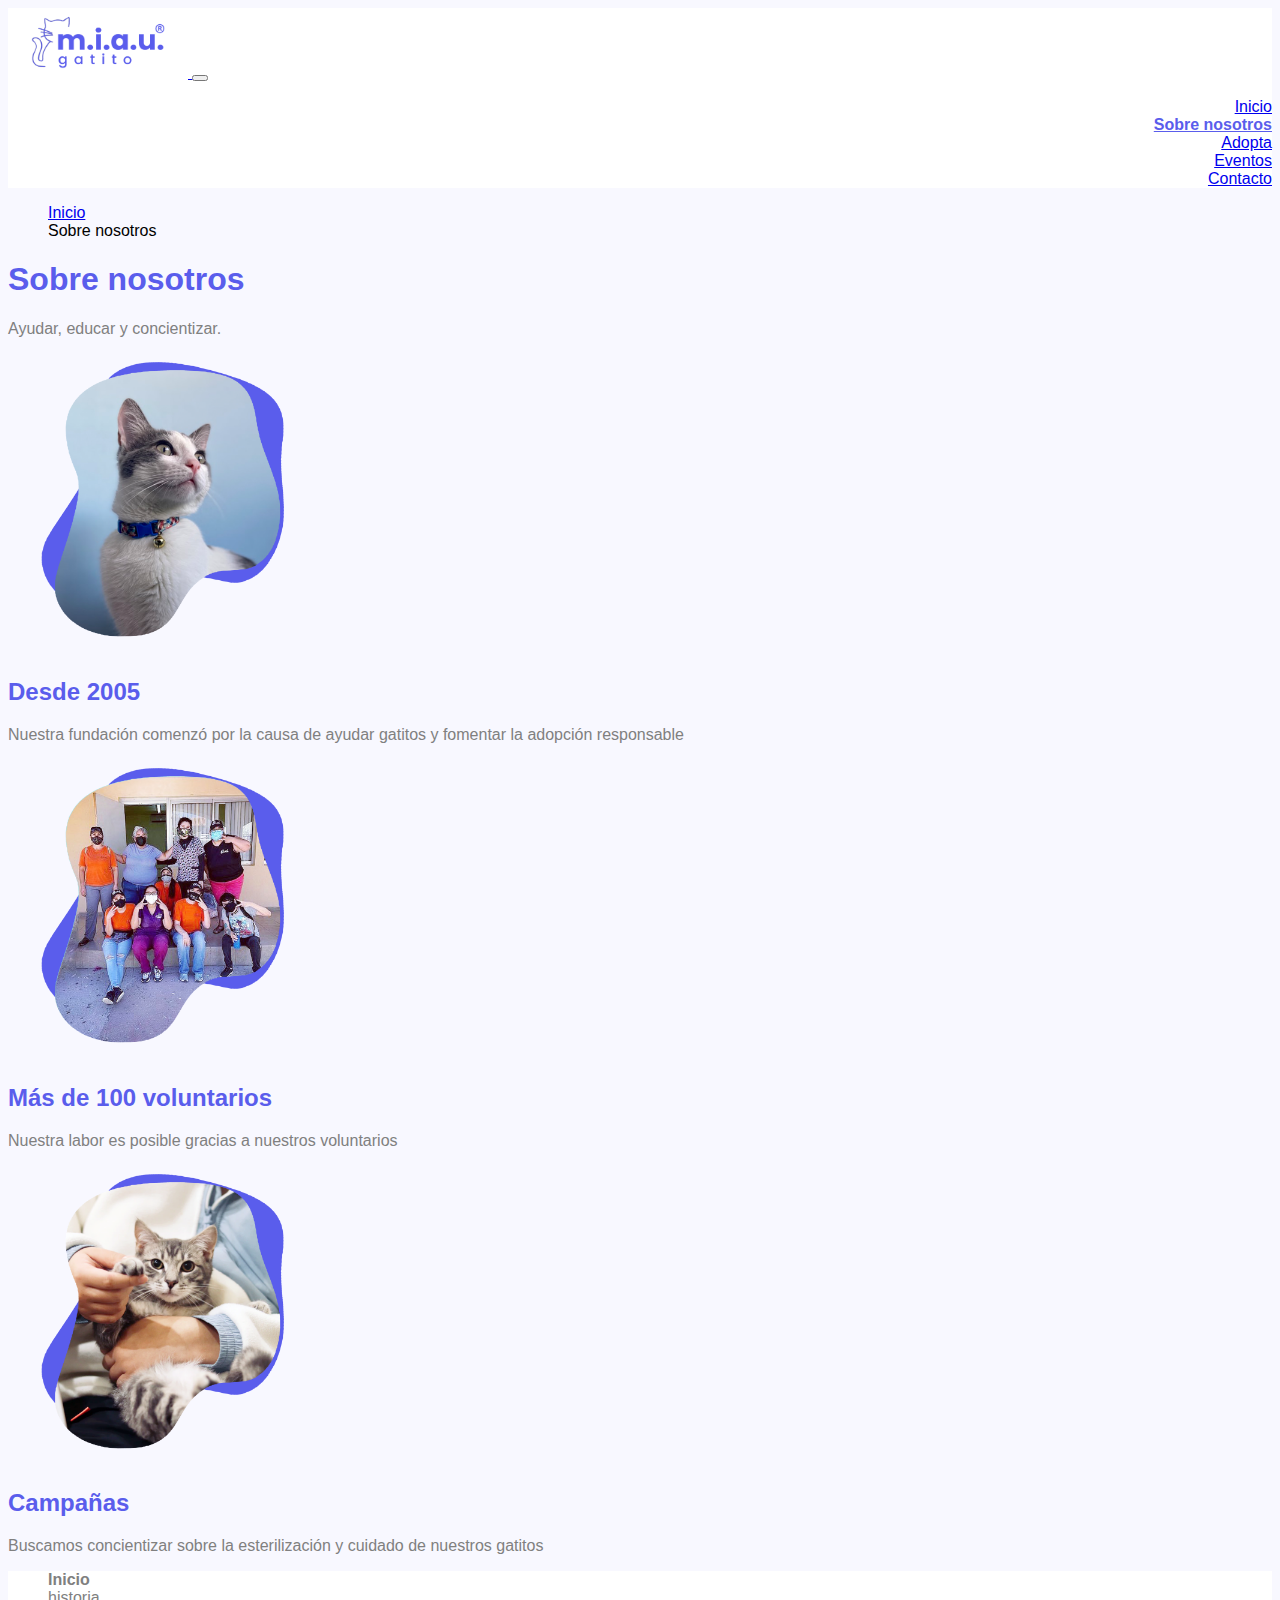
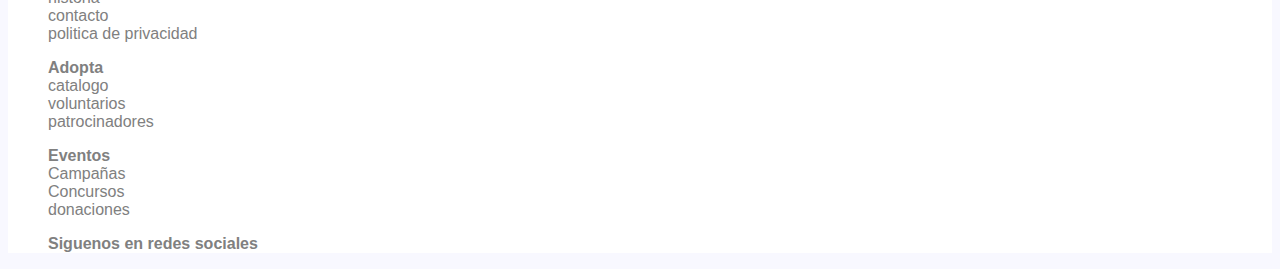
==== aboutus.html @ bbe22395 "subiendopreentrega 3 de bootstrap responsive" ====
<!DOCTYPE html>
<html lang="en">
  <head>
    <meta charset="UTF-8">
    <meta http-equiv="X-UA-Compatible" content="IE=edge">
    <meta name="viewport" content="width=device-width, initial-scale=1.0">
    <title>MIAU Gatito - Sobre Nosotros</title>
    <link href="https://cdn.jsdelivr.net/npm/bootstrap@5.0.1/dist/css/bootstrap.min.css" rel="stylesheet" integrity="sha384-+0n0xVW2eSR5OomGNYDnhzAbDsOXxcvSN1TPprVMTNDbiYZCxYbOOl7+AMvyTG2x" crossorigin="anonymous">
    <link rel="stylesheet" href="estilosprueba.css"/>
  </head>
  <body>
    <!------HEADER------>
    <nav class="navbar navbar-expand-md navbar-light bg-light sticky-top justify-content-between header p-3">
      <a class="navbar-brand" href="index.html">
      <img src="./images/logonuevo.png" class="img-fluid" width="180px" height="70px" alt="Responsive Image">
      </a>
      <button class="navbar-toggler border border-light" data-toggle="collapse" data-target="#boton_collapse">
      <span class="navbar-toggler-icon"></span>
      </button>
      <div class="collapse navbar-collapse justify-content-end align-self-center menu_hamburgesa" id="boton_collapse">
        <ul class="navbar-nav">
          <li class="nav-item">
            <a class="nav-link" href="index.html">Inicio</a>
          </li>
          <li class="nav-item">
            <a class="nav-link active texto-morado" href="aboutus.html">Sobre nosotros</a>
          </li>
          <li class="nav-item">
            <a class="nav-link" href="adopt.html">Adopta</a>
          </li>
          <li class="nav-item">
            <a class="nav-link" href="events.html">Eventos</a>
          </li>
          <li class="nav-item">
            <a class="nav-link" href="contact.html">Contacto</a>
          </li>
        </ul>
      </div>
    </nav>
    <!--SECTION ABOUT US-->
    <div class="container mt-4 min-height">
      <ol class="breadcrumb">
        <li class="breadcrumb-item"><a href="index.html" class="text-decoration-none text-reset">Inicio</a></li>
        <li class="breadcrumb-item active" aria-current="page">Sobre nosotros</li>
      </ol>
      <section class="row col-md-12 text-center align-self-center pb-4">
        <h1>Sobre nosotros</h1>
        <p>Ayudar, educar y concientizar. </p>
      </section>
      <div class="row">
        <div class="col-12 col-md-4 col-sm-12 text-center">
          <img src="./images/sn1.png" class="img-fluid" height="300px" width="300px">
          <h2>Desde 2005</h2>
          <p>Nuestra fundación comenzó por la causa de ayudar gatitos y fomentar la adopción responsable</p>
        </div>
        <div class="col-12 col-md-4 col-sm-12 text-center">
          <img src="./images/sn2.png" class="img-fluid" height="300px" width="300px">
          <h2>Más de 100 voluntarios</h2>
          <p>Nuestra labor es posible gracias a nuestros voluntarios </p>
        </div>
        <div class="col-12 col-md-4 col-sm-12 text-center">
          <img src="./images/sn3.png" class="img-fluid" height="300px" width="300px">
          <h2>Campañas</h2>
          <p>Buscamos concientizar sobre la esterilización y cuidado de nuestros gatitos</p>
        </div>
      </div>
    </div>
    <!------FOOTER------>
    <footer class="container-fluid footer">
      <div class="row footer">
      <div class="col-12 col-md-3 col-sm-12">
        <ul>
          <li><strong>Inicio</strong></li>
          <li>historia</li>
          <li>contacto</li>
          <li>politica de privacidad</li>
        </ul>
      </div>
      <div class="col-12 col-md-3 col-sm-12">
        <ul>
          <li><strong>Adopta</strong></li>
          <li>catalogo</li>
          <li>voluntarios</li>
          <li>patrocinadores</li>
        </ul>
      </div>
      <div class="col-12 col-md-3 col-sm-12">
        <ul>
          <li><strong>Eventos</strong></li>
          <li>Campañas</li>
          <li>Concursos</li>
          <li>donaciones</li>
        </ul>
      </div>
      <div class="col-12 col-md-3 col-sm-12">
        <ul>
          <li><strong>Siguenos en redes sociales</strong></li>
        </ul>
      </div>
    </footer>
    <script src="https://code.jquery.com/jquery-3.2.1.slim.min.js" integrity="sha384-KJ3o2DKtIkvYIK3UENzmM7KCkRr/rE9/Qpg6aAZGJwFDMVNA/GpGFF93hXpG5KkN" crossorigin="anonymous"></script>
    <script src="https://cdnjs.cloudflare.com/ajax/libs/popper.js/1.12.9/umd/popper.min.js" integrity="sha384-ApNbgh9B+Y1QKtv3Rn7W3mgPxhU9K/ScQsAP7hUibX39j7fakFPskvXusvfa0b4Q" crossorigin="anonymous"></script>
    <script src="https://maxcdn.bootstrapcdn.com/bootstrap/4.0.0/js/bootstrap.min.js" integrity="sha384-JZR6Spejh4U02d8jOt6vLEHfe/JQGiRRSQQxSfFWpi1MquVdAyjUar5+76PVCmYl" crossorigin="anonymous"></script>
  </body>
</html>
---- estilosprueba.css ----
/*  ------------ ESTILOS GENERALES -------------  */
body{
    background-color: #F8F8FF;
    font-family: 'poppins',
    sans-serif !important;
}

.min-height{
    min-height: 900px;
}

h1{
    font-weight: 600;
    font-size: 2rem;
    color: #5A5DEC;
}

h2{
    font-size: 1.5rem;
    font-weight: 600;
    color: #5A5DEC;
}

h4{
    font-family: 'poppins',
    sans-serif;
    font-weight: 600;
    color: #5A5DEC;
}

h5{
    font-weight: 600;
    color: #5A5DEC;
}

p{
    color: gray;
}

li{
    text-decoration: none;
    list-style: none;
}

a:hover{
    text-decoration: none;
    background-color: #5A5DEC;
    color:rgb(255, 255, 255) !important;
}

button:hover{
    transform: translate(1px, 1px);
}

.color-morado{
    background-color: #5A5DEC !important; 
}

.texto-morado{
    color: #5A5DEC !important;
    font-weight: 600;
}

.sin-borde{
    border: none;
}

/*  ------------ HEADER -------------  */
.header{
    background-color: white;
}

.menu_hamburgesa{
    text-align: end;
}

/*  ------------ FOOTER -------------  */
.footer{
    background-color:white;
    min-height: 250px;
    color: gray;
    align-items:center;
}

/*  ------------ INDEX -------------  */
.imagen-fondo{
    min-height: 700px;
    background-image: url(./images/fotocat2bg.jpg);
    background-repeat: no-repeat;
    background-size: cover;
    background-position: center;
}

.seccion1{
    display: grid;
    align-items: center !important;
    grid-template-areas:
    'titulo'
    'botones';
}

.seccion1__titulo{
    grid-area: titulo;
    padding: 20px;
    padding-left: 50px;
    align-self: end;
    justify-self: start;  
}

.seccion1__botones{
    grid-area: botones;
    padding: 20px;
    padding-left: 50px;
    justify-self: start;
    align-self: start;
    column-gap: 2rem;
}

/*  ------------ ABOUT US -------------  */

/*  ------------ ADOPT -------------  */

.sin-fondo{
    background-color:#F8F8FF !important;
}

.cards-wrapper {
    display: flex;
    justify-content: center;
  }

.card img {
    max-width: 100%;
    max-height: 100%;
    border-radius: 20px;
    object-fit: cover;
  }

.card {
    margin: 5px;
    padding-top: 5px;
    box-shadow: 2px 6px 8px 0  rgb(231, 231, 231);
    border: none;
    border-radius: 20px;
    width: 100%;
  }

  .carousel-control-prev,
  .carousel-control-next {
    background-color: #e1e1e1;
    width: 5vh;
    height: 5vh;
    border-radius: 50%;
    top: 50%;
    transform: translateY(-50%);
  }
  
  @media (min-width: 978px) {
    .card img {
      height: 11em;
    }
  }

/*  ------------ EVENTS -------------  */

/*  ------------ CONTACT -------------  */
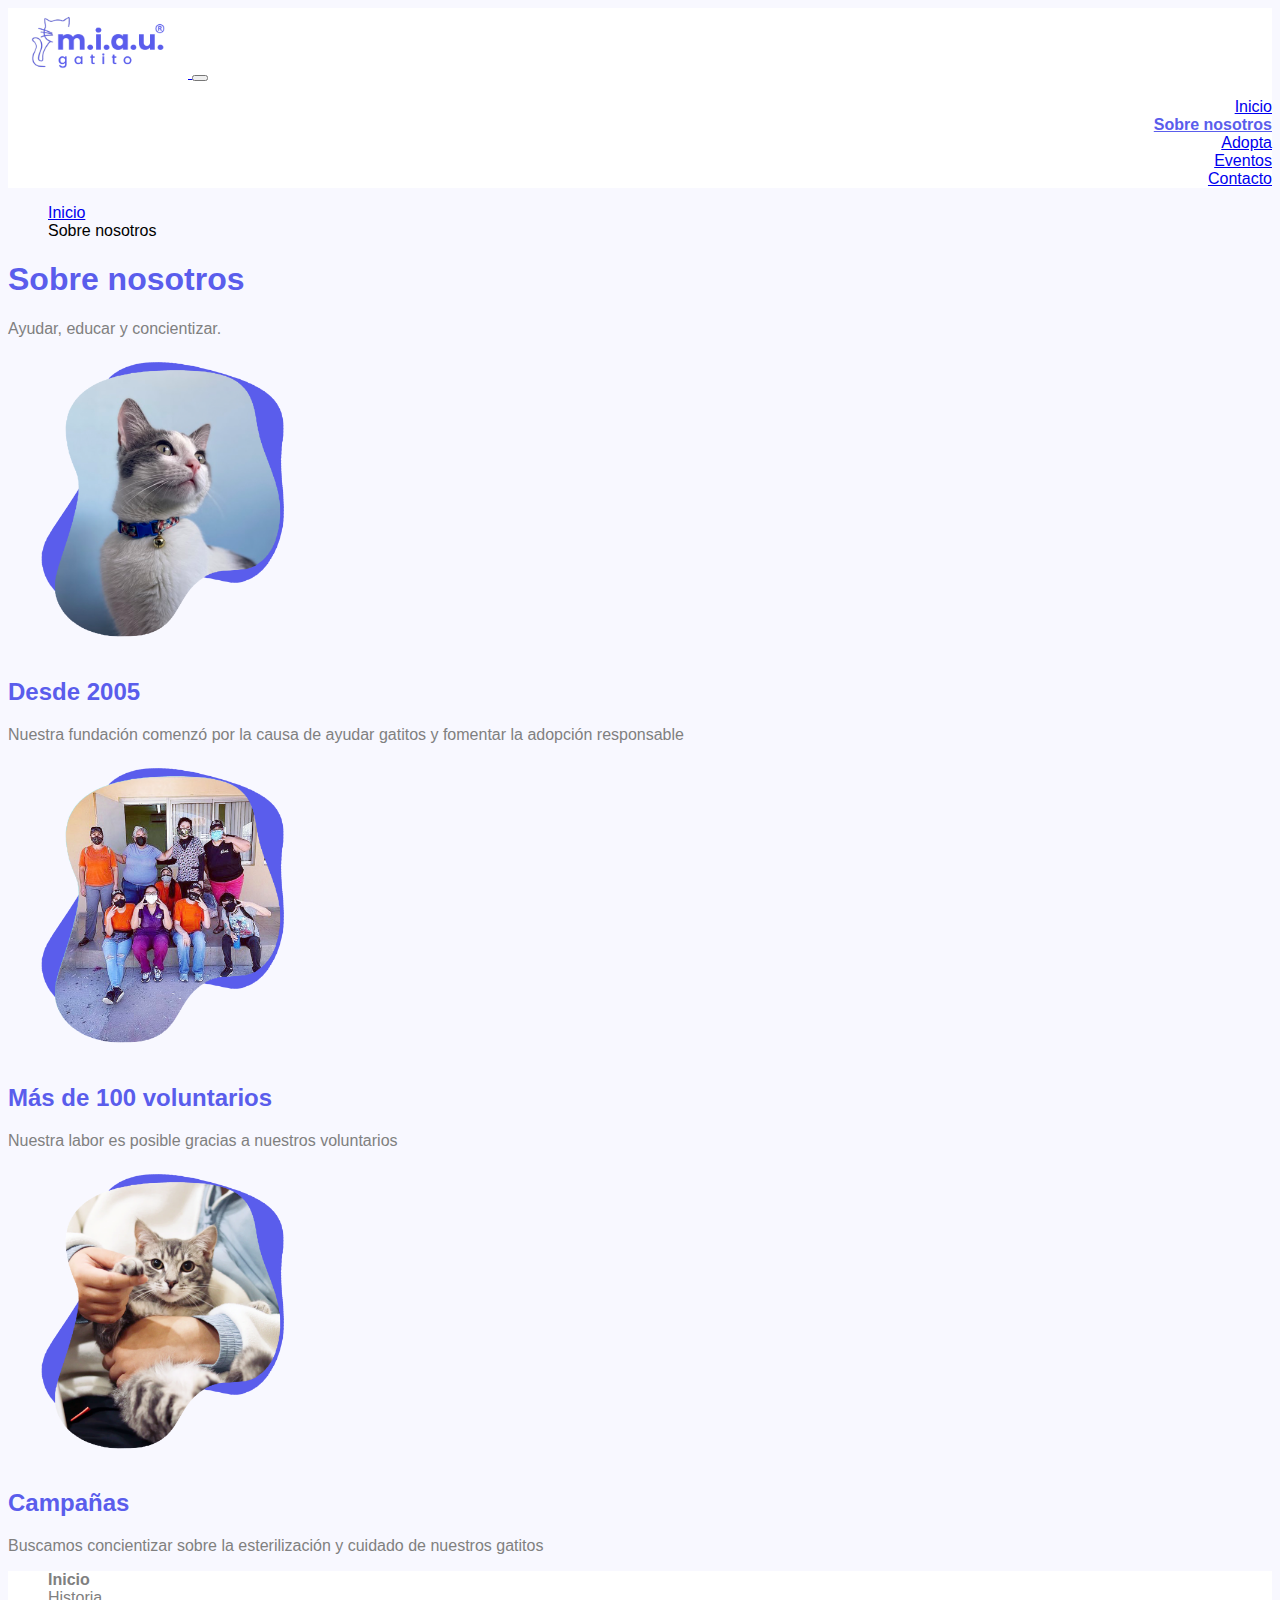
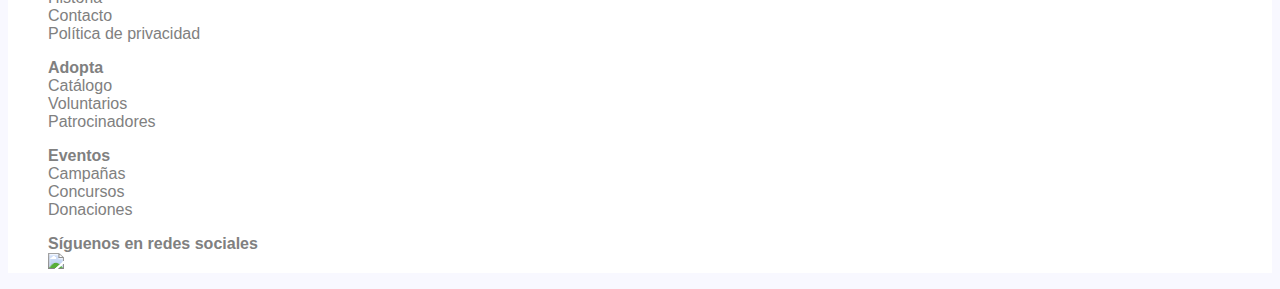
==== commit 02be6ebb: "cambios finales" ====
--- a/aboutus.html
+++ b/aboutus.html
@@ -4,14 +4,16 @@
     <meta charset="UTF-8">
     <meta http-equiv="X-UA-Compatible" content="IE=edge">
     <meta name="viewport" content="width=device-width, initial-scale=1.0">
+    <meta name="description" content="MIAU Gatito es una ONG con el fin de educar y concientizar sobre el cuidado y adopción de gatos sin hogar">
+    <meta name="keywords" content="mascotas, adopcion gatos, gatos, gatos sin hogar, adopta gato, gatos la paz, esterilizacion, esterilizacion gatos">
     <title>MIAU Gatito - Sobre Nosotros</title>
     <link href="https://cdn.jsdelivr.net/npm/bootstrap@5.0.1/dist/css/bootstrap.min.css" rel="stylesheet" integrity="sha384-+0n0xVW2eSR5OomGNYDnhzAbDsOXxcvSN1TPprVMTNDbiYZCxYbOOl7+AMvyTG2x" crossorigin="anonymous">
-    <link rel="stylesheet" href="estilosprueba.css"/>
+    <link rel="stylesheet" href="main.css"/>
   </head>
   <body>
     <!------HEADER------>
     <nav class="navbar navbar-expand-md navbar-light bg-light sticky-top justify-content-between header p-3">
-      <a class="navbar-brand" href="index.html">
+      <a class="navbar-brand" href="index.html" id="logo">
       <img src="./images/logonuevo.png" class="img-fluid" width="180px" height="70px" alt="Responsive Image">
       </a>
       <button class="navbar-toggler border border-light" data-toggle="collapse" data-target="#boton_collapse">
@@ -38,7 +40,7 @@
       </div>
     </nav>
     <!--SECTION ABOUT US-->
-    <div class="container mt-4 min-height">
+    <div class="container mt-4">
       <ol class="breadcrumb">
         <li class="breadcrumb-item"><a href="index.html" class="text-decoration-none text-reset">Inicio</a></li>
         <li class="breadcrumb-item active" aria-current="page">Sobre nosotros</li>
@@ -47,7 +49,7 @@
         <h1>Sobre nosotros</h1>
         <p>Ayudar, educar y concientizar. </p>
       </section>
-      <div class="row">
+      <div class="row pb-5 mb-5">
         <div class="col-12 col-md-4 col-sm-12 text-center">
           <img src="./images/sn1.png" class="img-fluid" height="300px" width="300px">
           <h2>Desde 2005</h2>
@@ -71,17 +73,17 @@
       <div class="col-12 col-md-3 col-sm-12">
         <ul>
           <li><strong>Inicio</strong></li>
-          <li>historia</li>
-          <li>contacto</li>
-          <li>politica de privacidad</li>
+          <li>Historia</li>
+          <li>Contacto</li>
+          <li>Política de privacidad</li>
         </ul>
       </div>
       <div class="col-12 col-md-3 col-sm-12">
         <ul>
           <li><strong>Adopta</strong></li>
-          <li>catalogo</li>
-          <li>voluntarios</li>
-          <li>patrocinadores</li>
+          <li>Catálogo</li>
+          <li>Voluntarios</li>
+          <li>Patrocinadores</li>
         </ul>
       </div>
       <div class="col-12 col-md-3 col-sm-12">
@@ -89,12 +91,13 @@
           <li><strong>Eventos</strong></li>
           <li>Campañas</li>
           <li>Concursos</li>
-          <li>donaciones</li>
+          <li>Donaciones</li>
         </ul>
       </div>
       <div class="col-12 col-md-3 col-sm-12">
         <ul>
-          <li><strong>Siguenos en redes sociales</strong></li>
+          <li><strong>Síguenos en redes sociales</strong></li>
+          <img src="./images/rrss.png" class="img-fluid" width="150">
         </ul>
       </div>
     </footer>
--- a/main.css
+++ b/main.css
@@ -0,0 +1 @@
+body{background-color:#F8F8FF;font-family:'poppins', sans-serif !important}.min-height{min-height:900px}h1{font-weight:600;font-size:2rem;color:#5A5DEC}h2{font-size:1.5rem;font-weight:600;color:#5A5DEC}h4{font-family:'poppins', sans-serif;font-weight:600;color:#5A5DEC}h5{font-weight:600;color:#5A5DEC}p{color:gray}li{text-decoration:none;list-style:none}a:hover{text-decoration:none;background-color:#5A5DEC;color:#fff !important;border-radius:5px;}a#logo:hover{background-color: transparent;}button:hover{-webkit-transform:translate(1px, 1px);transform:translate(1px, 1px)}.color-morado{background-color:#5A5DEC !important}.texto-morado{color:#5A5DEC !important;font-weight:600}.sin-borde{border:none}.header{background-color:white}.menu_hamburgesa{text-align:end}.footer{background-color:white;min-height:250px;color:gray;-webkit-box-align:center;-ms-flex-align:center;align-items:center}.imagen-fondo{min-height:700px;background-image:url(./images/fotocat2bg.jpg);background-repeat:no-repeat;background-size:cover;background-position:center}.seccion1{display:-ms-grid;display:grid;-webkit-box-align:center !important;-ms-flex-align:center !important;align-items:center !important;grid-template-areas:'titulo' 'botones'}.seccion1__titulo{-ms-grid-row:1;-ms-grid-column:1;grid-area:titulo;padding:20px;padding-left:50px;-ms-flex-item-align:end;-ms-grid-row-align:end;align-self:end;-ms-grid-column-align:start;justify-self:start}.seccion1__botones{-ms-grid-row:2;-ms-grid-column:1;grid-area:botones;padding:20px;padding-left:50px;-ms-grid-column-align:start;justify-self:start;-ms-flex-item-align:start;-ms-grid-row-align:start;align-self:start;-webkit-column-gap:2rem;column-gap:2rem}.sin-fondo{background-color:#F8F8FF !important}.cards-wrapper{display:-webkit-box;display:-ms-flexbox;display:flex;-webkit-box-pack:center;-ms-flex-pack:center;justify-content:center}.card img{max-width:100%;max-height:100%;border-radius:20px;-o-object-fit:cover;object-fit:cover}.card{margin:5px;padding-top:5px;-webkit-box-shadow:2px 6px 8px 0 #e7e7e7;box-shadow:2px 6px 8px 0 #e7e7e7;border:none;border-radius:20px;width:100%}.carousel-control-prev,.carousel-control-next{background-color:#e1e1e1;width:5vh;height:5vh;border-radius:50%;top:50%;-webkit-transform:translateY(-50%);transform:translateY(-50%)}@media (min-width: 978px){.card img{height:11em}}
